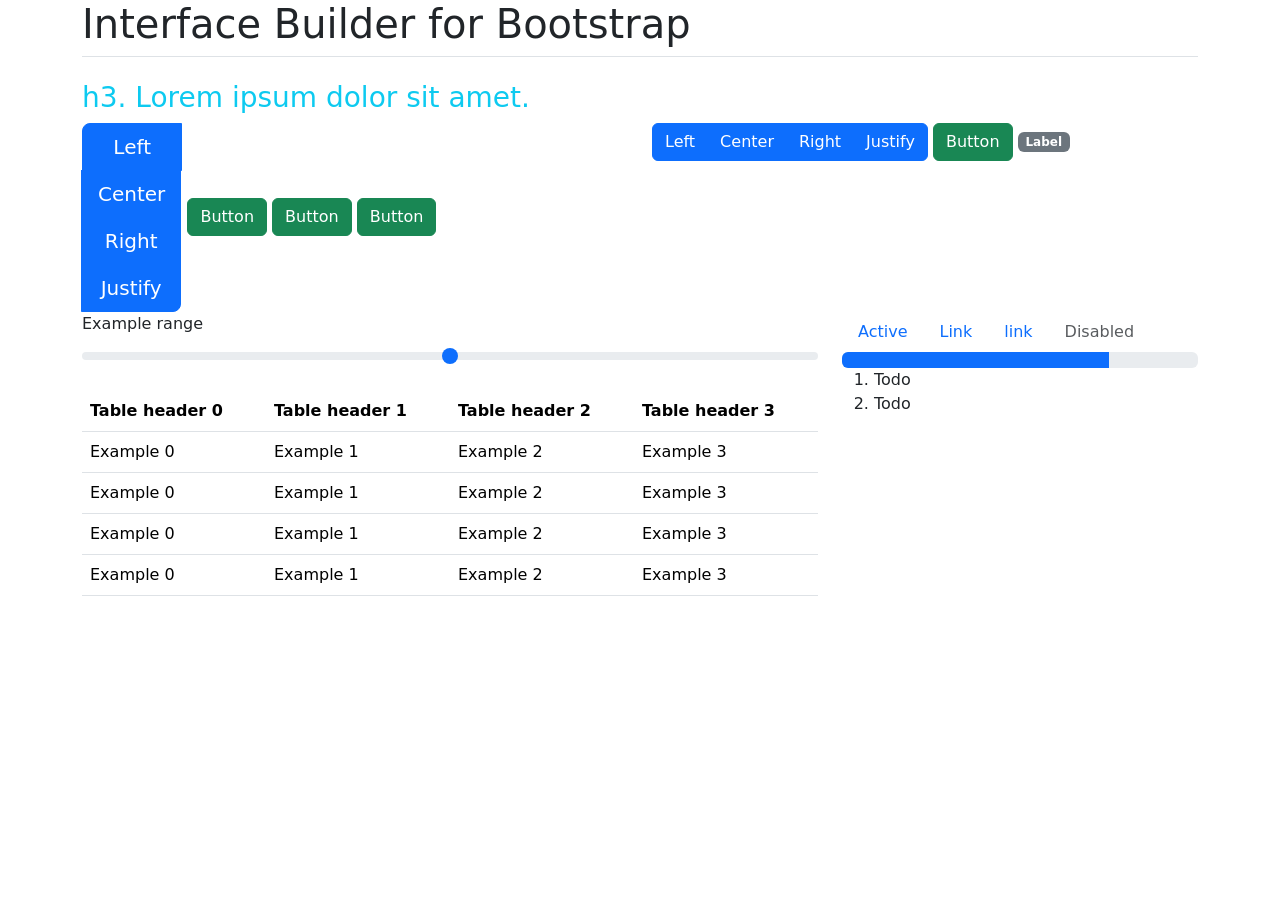
==== src/Calendar_userinterface/web/index.html @ 7066c3e4 "added deadline code without proper implementation to the complete project" ====
<!doctype html>
<html lang="en">
  <head>
    <meta charset="utf-8" />
    <meta name="viewport" content="width=device-width, initial-scale=1" />
    <title>layoutit-project</title>
    <meta name="description" content="Generated with Layoutit" />
    <link rel="stylesheet" href="./bootstrap.min.css" />
  </head>
  <body>
    <div class="container">
    <div class="row">
        <div class="col-12">
            <h1 class="pb-2 border-bottom mb-4">
                Interface Builder for Bootstrap
            </h1>
            <h3 class="h3 text-info text-start">
                h3. Lorem ipsum dolor sit amet.
            </h3>
        </div>
    </div>
    <div class="row">
        <div class="col-6">
            <div
                class="btn-group btn-group-vertical btn-group-lg"
                role="group"
                aria-label="Button group"
            >
                <button
                    class="btn btn-primary"
                    type="button"
                >
                    Left
                </button>
                <button
                    class="btn btn-primary"
                    type="button"
                >
                    Center
                </button>
                <button
                    class="btn btn-primary"
                    type="button"
                >
                    Right
                </button>
                <button
                    class="btn btn-primary"
                    type="button"
                >
                    Justify
                </button>
            </div>
            <a
                class="btn btn-success"
                href="#"
                role="button"
            >
                Button
            </a>
            <button
                class="btn btn-success"
                type="button"
            >
                Button
            </button>
            <button
                class="btn btn-success"
                type="button"
            >
                Button
            </button>
        </div>
        <div class="col-6">
            <div
                class="btn-group btn-group"
                role="group"
                aria-label="Button group"
            >
                <button
                    class="btn btn-primary"
                    type="button"
                >
                    Left
                </button>
                <button
                    class="btn btn-primary"
                    type="button"
                >
                    Center
                </button>
                <button
                    class="btn btn-primary"
                    type="button"
                >
                    Right
                </button>
                <button
                    class="btn btn-primary"
                    type="button"
                >
                    Justify
                </button>
            </div>
            <button
                class="btn btn-success"
                type="button"
            >
                Button
            </button>
            <span class="badge text-bg-secondary">
                Label
            </span>
        </div>
    </div>
    <div class="row">
        <div class="col-8">
            <div class="mb-3">
                <label
                    class="form-label"
                    for="form-range-a2ed14e6-bdae-4e3e-9496-9b5c67236a5c"
                >
                    Example range
                </label>
                <input
                    class="form-range"
                    type="range"
                    min="0"
                    max="5"
                    step="0.5"
                    id="form-range-a2ed14e6-bdae-4e3e-9496-9b5c67236a5c"
                />
            </div>
            <table class="table">
                <thead>
                    <tr>
                        <th scope="col">
                            Table header 0
                        </th>
                        <th scope="col">
                            Table header 1
                        </th>
                        <th scope="col">
                            Table header 2
                        </th>
                        <th scope="col">
                            Table header 3
                        </th>
                    </tr>
                </thead>
                <tbody>
                    <tr>
                        <td>Example 0</td>
                        <td>Example 1</td>
                        <td>Example 2</td>
                        <td>Example 3</td>
                    </tr>
                    <tr>
                        <td>Example 0</td>
                        <td>Example 1</td>
                        <td>Example 2</td>
                        <td>Example 3</td>
                    </tr>
                    <tr>
                        <td>Example 0</td>
                        <td>Example 1</td>
                        <td>Example 2</td>
                        <td>Example 3</td>
                    </tr>
                    <tr>
                        <td>Example 0</td>
                        <td>Example 1</td>
                        <td>Example 2</td>
                        <td>Example 3</td>
                    </tr>
                </tbody>
            </table>
        </div>
        <div class="col-4">
            <ul class="nav">
                <li class="nav-item">
                    <a
                        class="nav-link active"
                        href="#"
                        aria-current="page"
                    >
                        Active
                    </a>
                </li>
                <li class="nav-item">
                    <a class="nav-link" href="#">
                        Link
                    </a>
                </li>
                <li class="nav-item">
                    <a class="nav-link" href="#">
                        link
                    </a>
                </li>
                <li class="nav-item">
                    <a
                        class="nav-link disabled"
                        href="#"
                        aria-disabled="true"
                        tabindex="-1"
                    >
                        Disabled
                    </a>
                </li>
            </ul>
            <div
                class="progress"
                role="progressbar"
                aria-label="Basic example"
                aria-valuenow="75"
                aria-valuemin="0"
                aria-valuemax="100"
            >
                <div class="progress-bar w-75"></div>
            </div>
            <ol>
                <li>Todo</li>
                <li>Todo</li>
            </ol>
        </div>
    </div>
</div>
    <script src="./bootstrap.bundle.min.js"></script>
  </body>
</html>
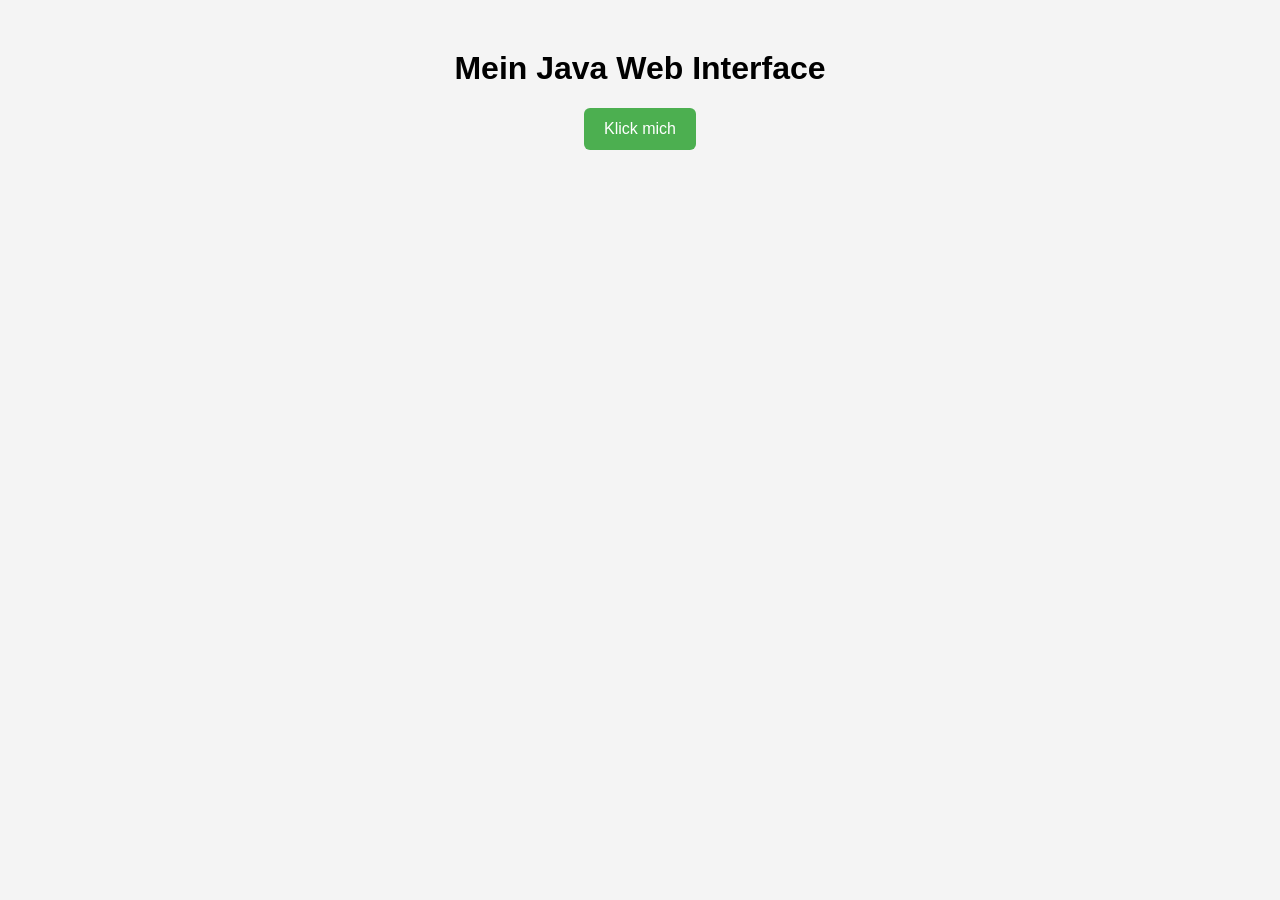
==== commit d05e138c: "Finally completed the basics on my FileManager. TODO wanna decide on a file format currently include" ====
--- a/src/Calendar_userinterface/web/index.html
+++ b/src/Calendar_userinterface/web/index.html
@@ -1,230 +1,18 @@
-<!doctype html>
-<html lang="en">
-  <head>
-    <meta charset="utf-8" />
-    <meta name="viewport" content="width=device-width, initial-scale=1" />
-    <title>layoutit-project</title>
-    <meta name="description" content="Generated with Layoutit" />
-    <link rel="stylesheet" href="./bootstrap.min.css" />
-  </head>
-  <body>
-    <div class="container">
-    <div class="row">
-        <div class="col-12">
-            <h1 class="pb-2 border-bottom mb-4">
-                Interface Builder for Bootstrap
-            </h1>
-            <h3 class="h3 text-info text-start">
-                h3. Lorem ipsum dolor sit amet.
-            </h3>
-        </div>
-    </div>
-    <div class="row">
-        <div class="col-6">
-            <div
-                class="btn-group btn-group-vertical btn-group-lg"
-                role="group"
-                aria-label="Button group"
-            >
-                <button
-                    class="btn btn-primary"
-                    type="button"
-                >
-                    Left
-                </button>
-                <button
-                    class="btn btn-primary"
-                    type="button"
-                >
-                    Center
-                </button>
-                <button
-                    class="btn btn-primary"
-                    type="button"
-                >
-                    Right
-                </button>
-                <button
-                    class="btn btn-primary"
-                    type="button"
-                >
-                    Justify
-                </button>
-            </div>
-            <a
-                class="btn btn-success"
-                href="#"
-                role="button"
-            >
-                Button
-            </a>
-            <button
-                class="btn btn-success"
-                type="button"
-            >
-                Button
-            </button>
-            <button
-                class="btn btn-success"
-                type="button"
-            >
-                Button
-            </button>
-        </div>
-        <div class="col-6">
-            <div
-                class="btn-group btn-group"
-                role="group"
-                aria-label="Button group"
-            >
-                <button
-                    class="btn btn-primary"
-                    type="button"
-                >
-                    Left
-                </button>
-                <button
-                    class="btn btn-primary"
-                    type="button"
-                >
-                    Center
-                </button>
-                <button
-                    class="btn btn-primary"
-                    type="button"
-                >
-                    Right
-                </button>
-                <button
-                    class="btn btn-primary"
-                    type="button"
-                >
-                    Justify
-                </button>
-            </div>
-            <button
-                class="btn btn-success"
-                type="button"
-            >
-                Button
-            </button>
-            <span class="badge text-bg-secondary">
-                Label
-            </span>
-        </div>
-    </div>
-    <div class="row">
-        <div class="col-8">
-            <div class="mb-3">
-                <label
-                    class="form-label"
-                    for="form-range-a2ed14e6-bdae-4e3e-9496-9b5c67236a5c"
-                >
-                    Example range
-                </label>
-                <input
-                    class="form-range"
-                    type="range"
-                    min="0"
-                    max="5"
-                    step="0.5"
-                    id="form-range-a2ed14e6-bdae-4e3e-9496-9b5c67236a5c"
-                />
-            </div>
-            <table class="table">
-                <thead>
-                    <tr>
-                        <th scope="col">
-                            Table header 0
-                        </th>
-                        <th scope="col">
-                            Table header 1
-                        </th>
-                        <th scope="col">
-                            Table header 2
-                        </th>
-                        <th scope="col">
-                            Table header 3
-                        </th>
-                    </tr>
-                </thead>
-                <tbody>
-                    <tr>
-                        <td>Example 0</td>
-                        <td>Example 1</td>
-                        <td>Example 2</td>
-                        <td>Example 3</td>
-                    </tr>
-                    <tr>
-                        <td>Example 0</td>
-                        <td>Example 1</td>
-                        <td>Example 2</td>
-                        <td>Example 3</td>
-                    </tr>
-                    <tr>
-                        <td>Example 0</td>
-                        <td>Example 1</td>
-                        <td>Example 2</td>
-                        <td>Example 3</td>
-                    </tr>
-                    <tr>
-                        <td>Example 0</td>
-                        <td>Example 1</td>
-                        <td>Example 2</td>
-                        <td>Example 3</td>
-                    </tr>
-                </tbody>
-            </table>
-        </div>
-        <div class="col-4">
-            <ul class="nav">
-                <li class="nav-item">
-                    <a
-                        class="nav-link active"
-                        href="#"
-                        aria-current="page"
-                    >
-                        Active
-                    </a>
-                </li>
-                <li class="nav-item">
-                    <a class="nav-link" href="#">
-                        Link
-                    </a>
-                </li>
-                <li class="nav-item">
-                    <a class="nav-link" href="#">
-                        link
-                    </a>
-                </li>
-                <li class="nav-item">
-                    <a
-                        class="nav-link disabled"
-                        href="#"
-                        aria-disabled="true"
-                        tabindex="-1"
-                    >
-                        Disabled
-                    </a>
-                </li>
-            </ul>
-            <div
-                class="progress"
-                role="progressbar"
-                aria-label="Basic example"
-                aria-valuenow="75"
-                aria-valuemin="0"
-                aria-valuemax="100"
-            >
-                <div class="progress-bar w-75"></div>
-            </div>
-            <ol>
-                <li>Todo</li>
-                <li>Todo</li>
-            </ol>
-        </div>
-    </div>
-</div>
-    <script src="./bootstrap.bundle.min.js"></script>
-  </body>
-</html>
+<!DOCTYPE html>
+<html>
+<head>
+    <meta charset="UTF-8">
+    <title>Java HTTP Server UI</title>
+    <link rel="stylesheet" href="style.css">
+</head>
+<body>
+
+<h1>Mein Java Web Interface</h1>
+
+<button onclick="sendButton()">Klick mich</button>
+
+<p id="result"></p>
+
+<script src="script.js"></script>
+</body>
+</html>
--- a/src/Calendar_userinterface/web/style.css
+++ b/src/Calendar_userinterface/web/style.css
@@ -0,0 +1,20 @@
+body {
+    font-family: Arial, sans-serif;
+    text-align: center;
+    margin-top: 50px;
+    background-color: #f4f4f4;
+}
+
+button {
+    padding: 12px 20px;
+    font-size: 16px;
+    cursor: pointer;
+    background: #4CAF50;
+    color: white;
+    border: none;
+    border-radius: 6px;
+}
+
+button:hover {
+    background: #45a049;
+}
